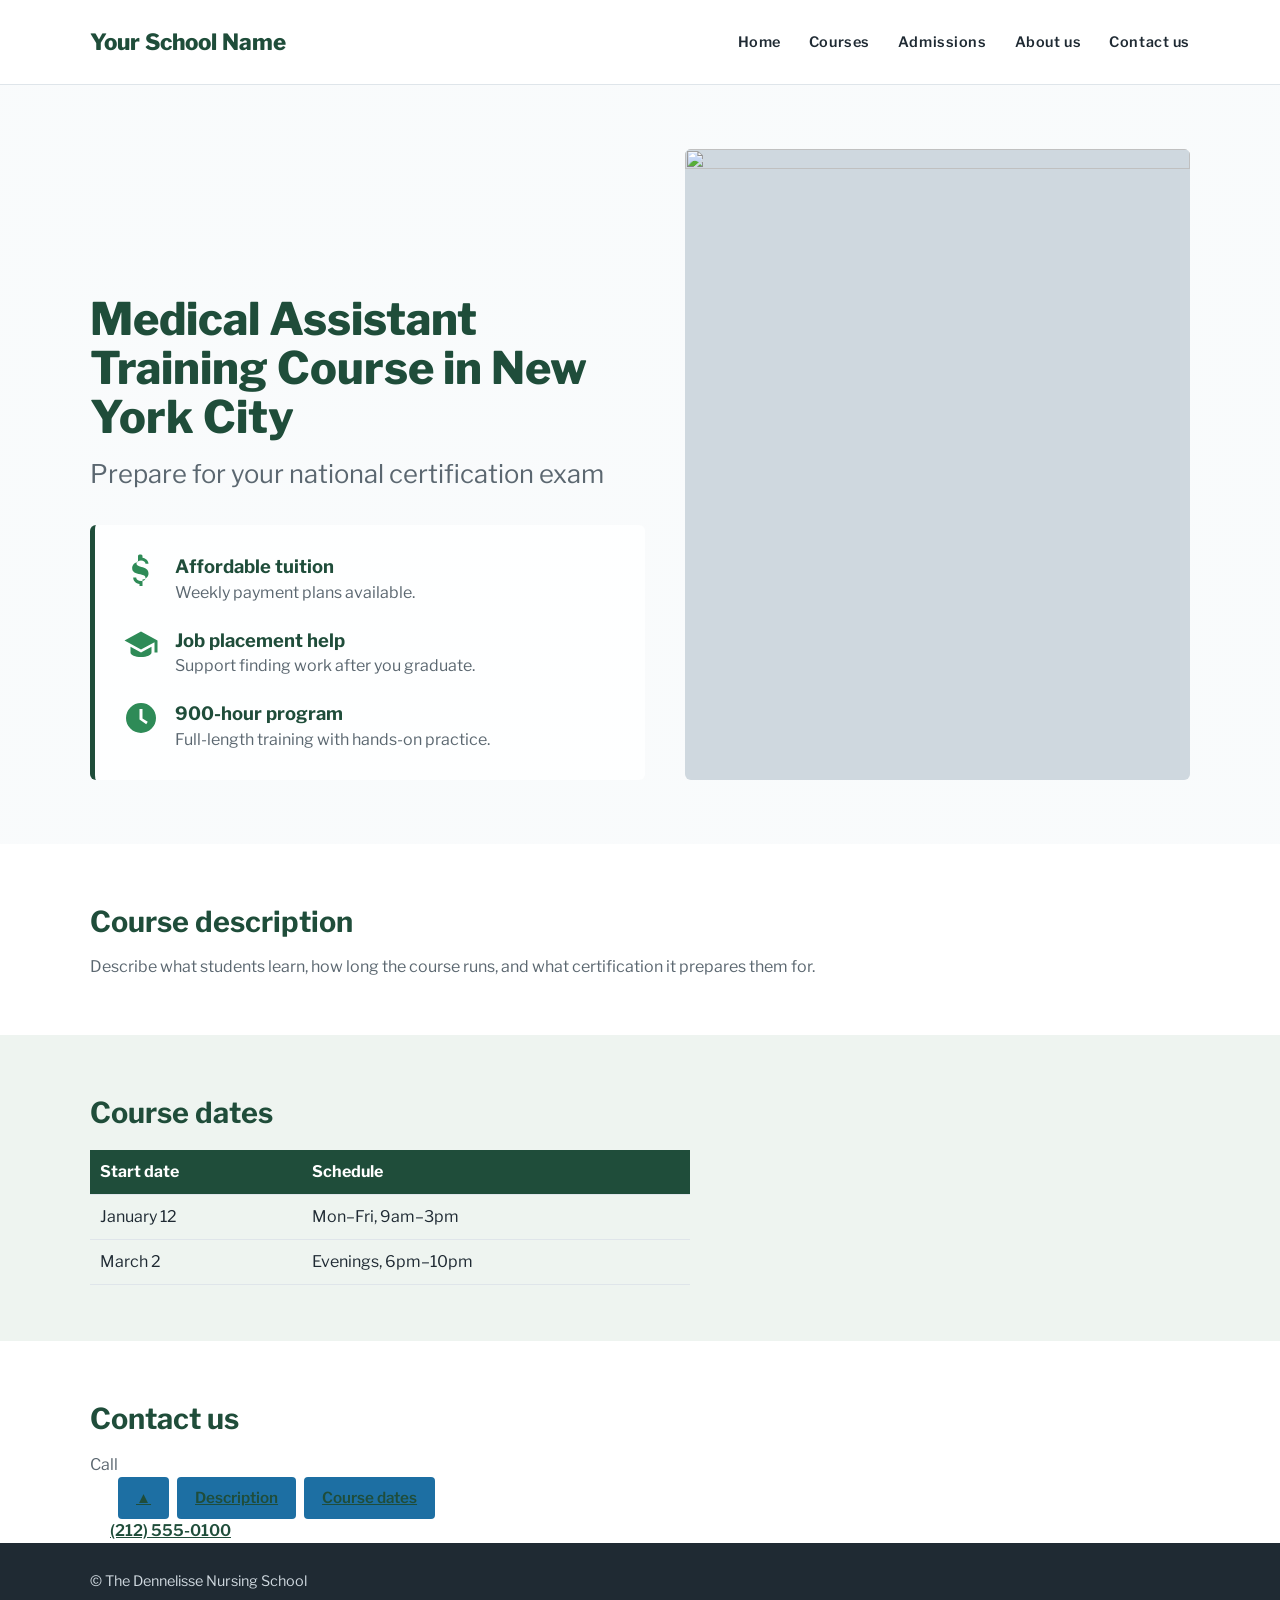
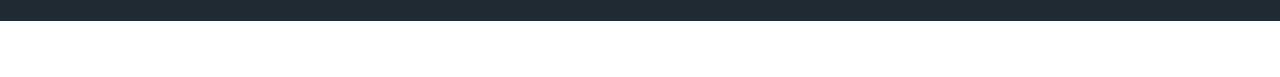
==== page folder/index.html @ 5b3fc9e5 "Updated CSS" ====
<!DOCTYPE html>
<html lang="en">
  <link rel="stylesheet" href="page.css">
<head>
  <meta charset="UTF-8">
  <meta name="viewport" content="width=device-width, initial-scale=1">
  <title>Medical Assistant Training | The Dennelisse Nursing School</title>
  <link rel="preconnect" href="https://fonts.googleapis.com">
  <link href="https://fonts.googleapis.com/css2?family=Libre+Franklin:wght@400;600;800&display=swap" rel="stylesheet">
  <style>
    :root {
      --ink: #1f2a33;
      --muted: #5b6770;
      --brand: #1d6fa3;      /* buttons, links */
      --accent: #2e8b57;     /* feature icons */
      --panel: rgba(255, 255, 255, 0.9);
      --line: #dfe5ea;
    }
    * { box-sizing: border-box; margin: 0; }
    body { font-family: "Libre Franklin", Arial, sans-serif; color: var(--ink); line-height: 1.5; }
    a { color: inherit; text-decoration: none; }
    .wrap { max-width: 1140px; margin: 0 auto; padding: 0 20px; }

    /* ---------- Header ---------- */
    header { background: #fff; border-bottom: 1px solid var(--line); position: sticky; top: 0; z-index: 10; }
    header .wrap { display: flex; align-items: center; justify-content: space-between; min-height: 84px; gap: 20px; }
    .logo { display: flex; align-items: center; gap: 12px; font-weight: 800; font-size: 1.4rem; line-height: 1.1; }
    .logo img { height: 56px; width: auto; }
    nav ul { display: flex; gap: 28px; list-style: none; padding: 0; }
    nav a { font-weight: 600; font-size: 0.9rem; letter-spacing: 0.04em; }
    nav a:hover, nav a:focus-visible { color: var(--brand); }
    .menu-toggle { display: none; background: none; border: 1px solid var(--line); padding: 8px 12px; border-radius: 4px; font: inherit; cursor: pointer; }

    /* ---------- Hero ---------- */
    .hero {
      /* Replace with your own photo: images/hero-bg.jpg */
      background: linear-gradient(rgba(255,255,255,0.75), rgba(255,255,255,0.75)),
                  url("images/hero-bg.jpg") center / cover, #e9eef2;
      padding: 64px 0;
    }
    .hero .wrap { display: grid; grid-template-columns: 1.1fr 1fr; gap: 40px; align-items: end; }
    .hero h1 { font-size: clamp(1.9rem, 3.5vw, 2.8rem); line-height: 1.1; font-weight: 800; }
    .hero .subtitle { font-size: clamp(1.2rem, 2vw, 1.7rem); color: var(--muted); margin: 12px 0 32px; }
    .features { background: var(--panel); border-radius: 6px; padding: 28px; display: grid; gap: 22px; }
    .feature { display: flex; gap: 16px; align-items: flex-start; }
    .feature svg { flex: none; width: 36px; height: 36px; fill: var(--accent); }
    .feature h2 { font-size: 1.15rem; }
    .feature p { color: var(--muted); }
    .hero-photo { width: 100%; aspect-ratio: 4 / 5; object-fit: cover; background: #cfd8df; border-radius: 6px; }

    /* ---------- Bottom bar ---------- */
    .bottom-bar { background: #f5f7f9; border-top: 1px solid var(--line); position: sticky; bottom: 0; }
    .bottom-bar .wrap { display: flex; align-items: center; justify-content: space-between; flex-wrap: wrap; gap: 12px; padding-top: 10px; padding-bottom: 10px; }
    .btn { display: inline-block; background: var(--brand); color: #fff; padding: 10px 18px; border-radius: 4px; font-weight: 600; font-size: 0.95rem; }
    .btn:hover, .btn:focus-visible { background: #155882; }
    .bar-links { display: flex; gap: 8px; flex-wrap: wrap; }
    .phone { font-weight: 600; }

    /* ---------- Content sections ---------- */
    section.content { padding: 56px 0; }
    section.content h2 { font-size: 1.8rem; margin-bottom: 12px; }
    section.content p { max-width: 70ch; color: var(--muted); }
    table { border-collapse: collapse; margin-top: 16px; width: 100%; max-width: 600px; }
    th, td { text-align: left; padding: 10px; border-bottom: 1px solid var(--line); }

    footer { background: var(--ink); color: #cfd8df; padding: 28px 0; font-size: 0.9rem; }

    :focus-visible { outline: 3px solid var(--brand); outline-offset: 2px; }

    /* ---------- Mobile ---------- */
    @media (max-width: 800px) {
      .menu-toggle { display: block; }
      nav { display: none; width: 100%; }
      nav.open { display: block; }
      header .wrap { flex-wrap: wrap; }
      nav ul { flex-direction: column; gap: 14px; padding-bottom: 16px; }
      .hero .wrap { grid-template-columns: 1fr; }
      .hero-photo { max-height: 360px; }
    }
  </style>
</head>
<body>

  <header>
    <div class="wrap">
      <a class="logo" href="index.html">
        <!-- <img src="images/logo.png" alt=""> -->
        Your School Name
      </a>
      <button class="menu-toggle" aria-expanded="false" aria-controls="site-nav">Menu</button>
      <nav id="site-nav">
        <ul>
          <li><a href="index.html">Home</a></li>
          <li><a href="#description">Courses</a></li>
          <li><a href="#admissions">Admissions</a></li>
          <li><a href="#about">About us</a></li>
          <li><a href="#contact">Contact us</a></li>
        </ul>
      </nav>
    </div>
  </header>

  <main>
    <section class="hero">
      <div class="wrap">
        <div>
          <h1>Medical Assistant Training Course in New York City</h1>
          <p class="subtitle">Prepare for your national certification exam</p>

          <div class="features">
            <div class="feature">
              <svg viewBox="0 0 24 24" aria-hidden="true"><path d="M12 1a1 1 0 0 1 1 1v1.1c2.3.4 4 2 4 4.1h-2c0-1.2-1.3-2.2-3-2.2s-3 .9-3 2c0 1.3 1.1 1.7 3.3 2.3 2.4.6 4.7 1.4 4.7 4.3 0 2.1-1.7 3.7-4 4.1V22h-2v-1.3c-2.4-.4-4.2-2.1-4.2-4.4h2c0 1.3 1.4 2.4 3.2 2.4 1.9 0 3-.9 3-2.1 0-1.4-1.1-1.8-3.4-2.4C8.3 13.6 6.1 12.8 6.1 10c0-2 1.6-3.6 3.9-4V2a1 1 0 0 1 1-1z"/></svg>
              <div><h2>Affordable tuition</h2><p>Weekly payment plans available.</p></div>
            </div>
            <div class="feature">
              <svg viewBox="0 0 24 24" aria-hidden="true"><path d="M12 3 1 9l11 6 9-4.9V17h2V9L12 3zm-7 10.2V17c0 1.7 3.1 3 7 3s7-1.3 7-3v-3.8l-7 3.8-7-3.8z"/></svg>
              <div><h2>Job placement help</h2><p>Support finding work after you graduate.</p></div>
            </div>
            <div class="feature">
              <svg viewBox="0 0 24 24" aria-hidden="true"><path d="M12 2a10 10 0 1 0 0 20 10 10 0 0 0 0-20zm1 10.4 3.5 2.1-1 1.7L11 13V6h2v6.4z"/></svg>
              <div><h2>900-hour program</h2><p>Full-length training with hands-on practice.</p></div>
            </div>
          </div>
        </div>

        <!-- Replace with your own photo -->
        <img class="hero-photo" src="images/The-Dennelisse-LHCSA.jpg"A medical assistant student in scrubs">
      </div>
    </section>

    <section class="content" id="description">
      <div class="wrap">
        <h2>Course description</h2>
        <p>Describe what students learn, how long the course runs, and what certification it prepares them for.</p>
      </div>
    </section>

    <section class="content" id="dates">
      <div class="wrap">
        <h2>Course dates</h2>
        <table>
          <thead><tr><th>Start date</th><th>Schedule</th></tr></thead>
          <tbody>
            <tr><td>January 12</td><td>Mon–Fri, 9am–3pm</td></tr>
            <tr><td>March 2</td><td>Evenings, 6pm–10pm</td></tr>
          </tbody>
        </table>
      </div>
    </section>

    <section class="content" id="contact">
      <div class="wrap">
        <h2>Contact us</h2>
        <p>Call <a href="tel:(718) 993-5580</a> or visit us at 123 Example St, New York, NY.</p>
      </div>
    </section>
  </main>

  <div class="bottom-bar">
    <div class="wrap">
      <div class="bar-links">
        <a class="btn" href="#top" aria-label="Back to top">▲</a>
        <a class="btn" href="#description">Description</a>
        <a class="btn" href="#dates">Course dates</a>
      </div>
      <a class="phone" href="tel:+12125550100">(212) 555-0100</a>
    </div>
  </div>

  <footer>
    <div class="wrap">© The Dennelisse Nursing School</div>
  </footer>

  <script>
    // Mobile menu toggle
    const btn = document.querySelector('.menu-toggle');
    const nav = document.getElementById('site-nav');
    btn.addEventListener('click', () => {
      const open = nav.classList.toggle('open');
      btn.setAttribute('aria-expanded', open);
    });
  </script>
</body>
</html>
---- page folder/page.css ----
/* =========================================================
   Dark green + white theme
   Load this AFTER the <style> block in index.html so it wins.
   ========================================================= */

:root {
  --green: #1f4d3a;        /* main dark green: buttons, headings, bars */
  --green-dark: #163a2c;   /* hover states, footer */
  --green-tint: #eef4f0;   /* very light green for backgrounds */
  --white: #ffffff;
  --ink: #1c2621;          /* body text */
  --muted: #55635b;        /* secondary text */
  --line: #d5e0d9;         /* borders */

  /* Map the template's original variables onto the new palette */
  --brand: var(--green);
  --accent: var(--green);
  --panel: var(--white);
}

body { background: var(--white); color: var(--ink); }

/* ---------- Header ---------- */
header { background: var(--white); border-bottom: 3px solid var(--green); }
.logo { color: var(--green); }
nav a { color: var(--ink); }
nav a:hover,
nav a:focus-visible { color: var(--green); text-decoration: underline; text-underline-offset: 6px; }
.menu-toggle { border-color: var(--green); color: var(--green); }

/* ---------- Hero ---------- */
.hero {
  background: linear-gradient(rgba(238, 244, 240, 0.85), rgba(238, 244, 240, 0.85)),
              url("images/hero-bg.jpg") center / cover, var(--green-tint);
}
.hero h1 { color: var(--green); }
.features { background: var(--white); border-left: 5px solid var(--green); }
.feature h2 { color: var(--green); }
.feature svg { fill: var(--green); }

/* ---------- Buttons ---------- */
.btn { background: var(--green); color: var(--white); }
.btn:hover,
.btn:focus-visible { background: var(--green-dark); }

/* ---------- Bottom bar (dark green with white text) ---------- */
.bottom-bar { background: var(--green); border-top: none; }
.bottom-bar .btn { background: var(--white); color: var(--green); }
.bottom-bar .btn:hover,
.bottom-bar .btn:focus-visible { background: var(--green-tint); }
.bottom-bar .phone { color: var(--white); }

/* ---------- Content sections ---------- */
section.content h2 { color: var(--green); }
section.content:nth-of-type(odd) { background: var(--green-tint); }
section.content a { color: var(--green); text-decoration: underline; }
th { background: var(--green); color: var(--white); }
td { border-bottom-color: var(--line); }

/* ---------- Footer ---------- */
footer { background: var(--green-dark); color: var(--white); }

/* ---------- Keyboard focus ---------- */
:focus-visible { outline-color: var(--green); }
.bottom-bar :focus-visible { outline-color: var(--white); }
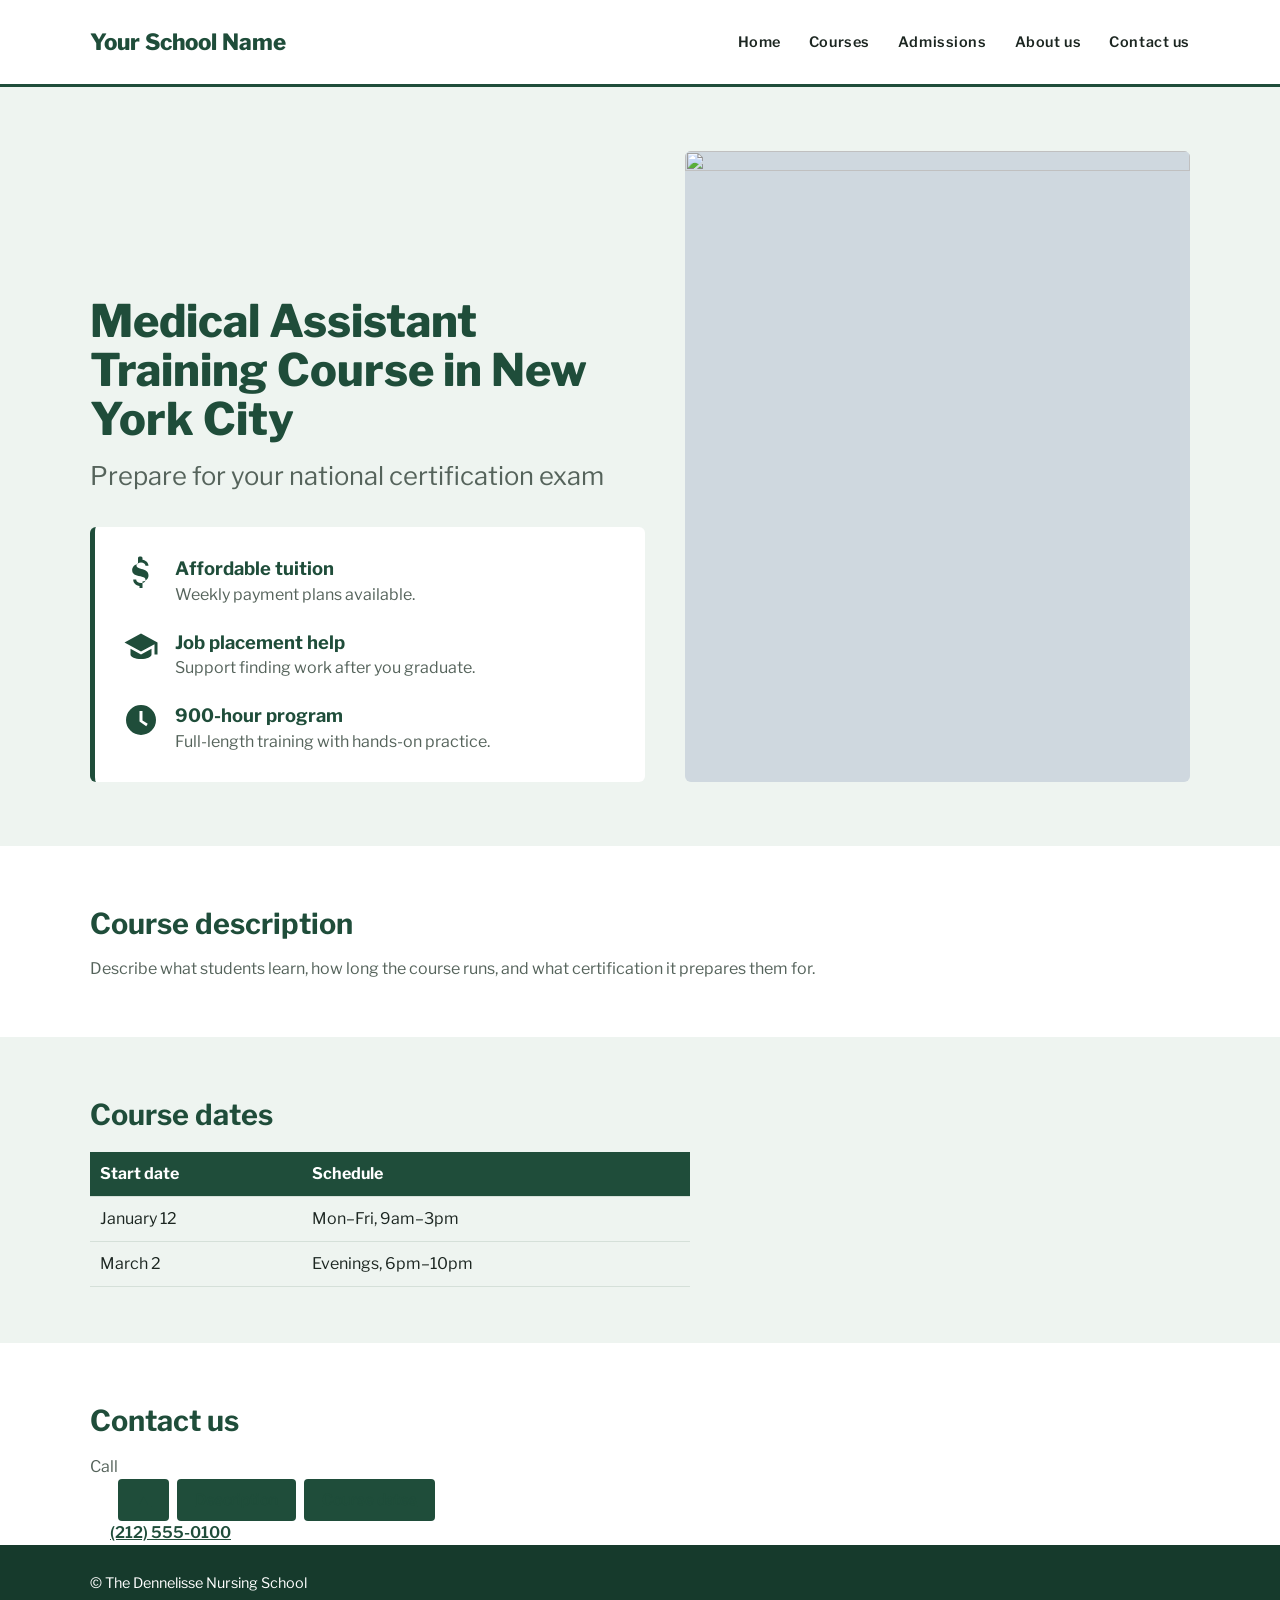
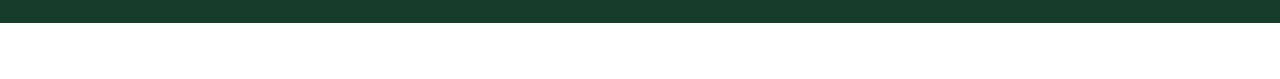
==== commit 76b0d98e: "Updated CSS" ====
--- a/page folder/index.html
+++ b/page folder/index.html
@@ -1,6 +1,5 @@
 <!DOCTYPE html>
 <html lang="en">
-  <link rel="stylesheet" href="page.css">
 <head>
   <meta charset="UTF-8">
   <meta name="viewport" content="width=device-width, initial-scale=1">
@@ -78,6 +77,7 @@
       .hero-photo { max-height: 360px; }
     }
   </style>
+  <link rel="stylesheet" href="page.css">
 </head>
 <body>
 
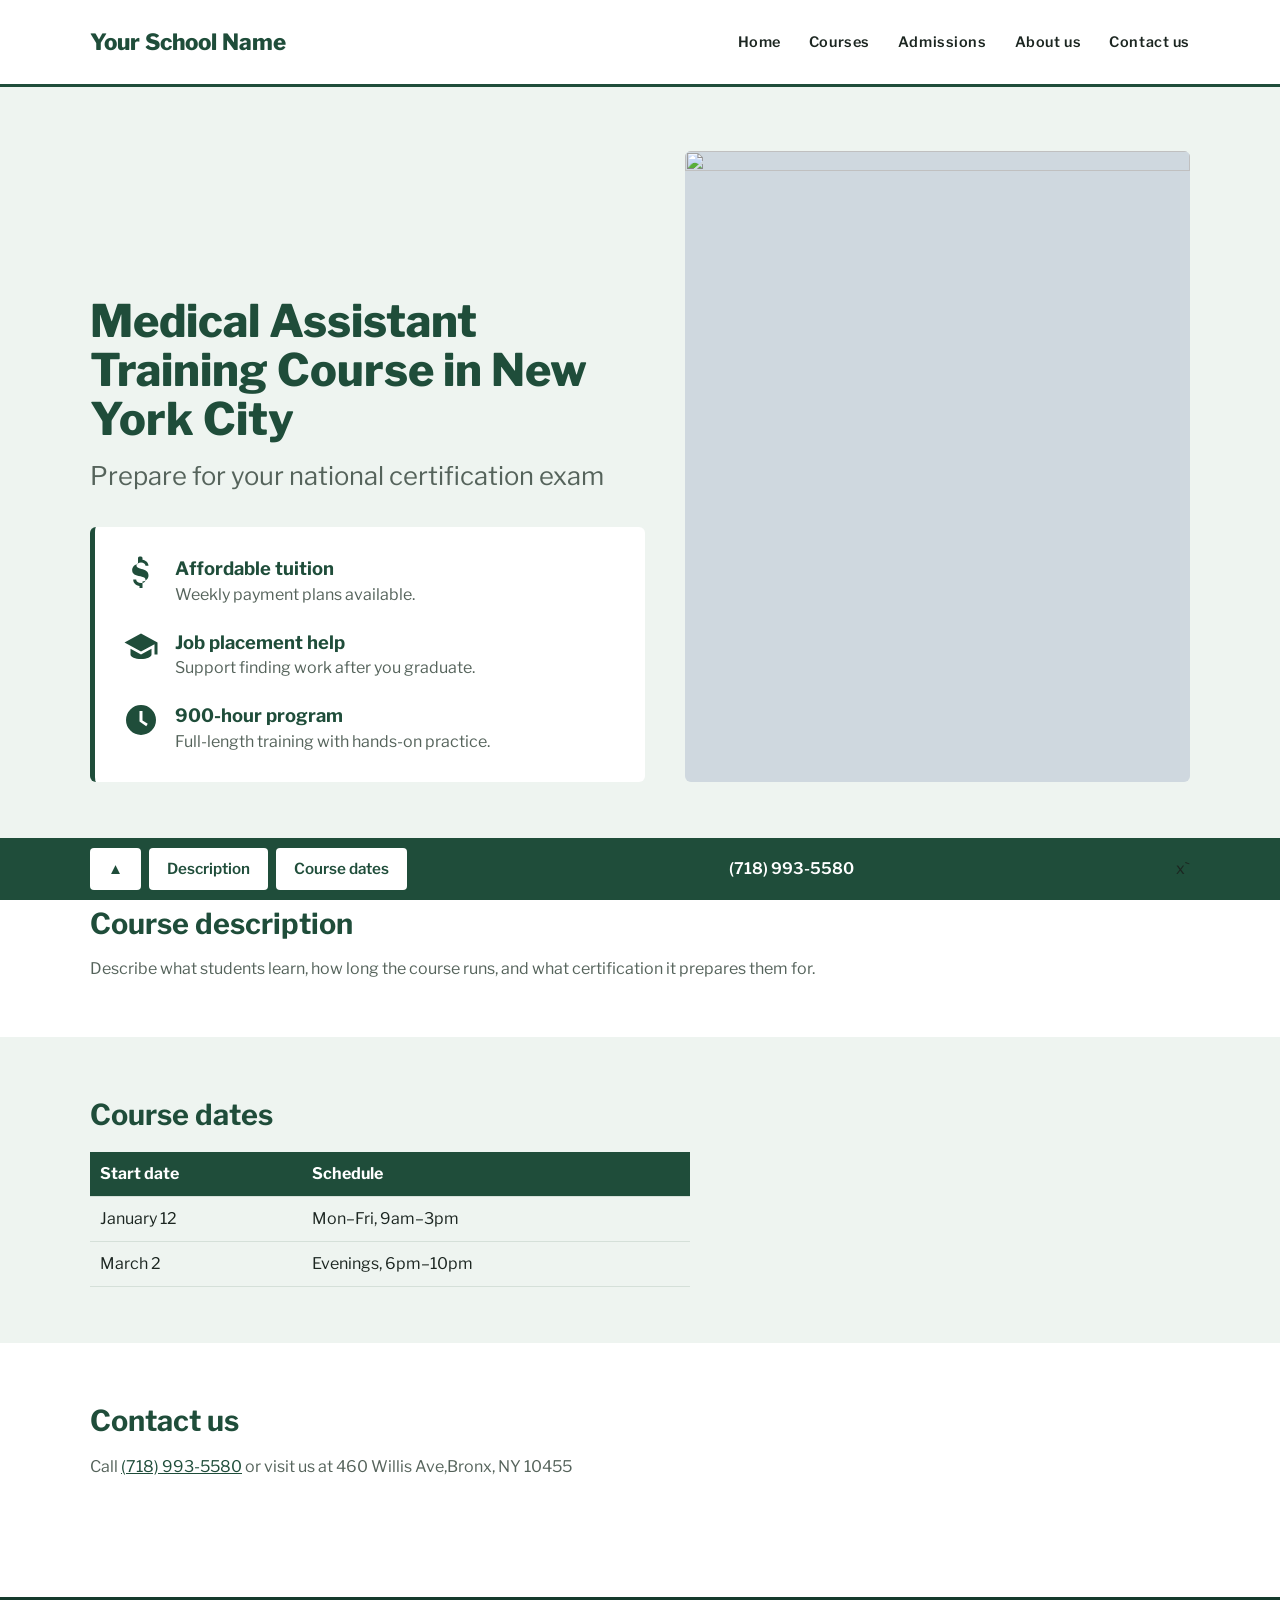
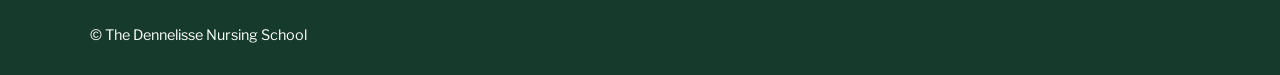
==== commit f6502172: "Updated CSS" ====
--- a/page folder/index.html
+++ b/page folder/index.html
@@ -77,7 +77,7 @@
       .hero-photo { max-height: 360px; }
     }
   </style>
-  <link rel="stylesheet" href="page.css">
+  <link rel="stylesheet" href="theme-green.css">
 </head>
 <body>
 
@@ -124,7 +124,7 @@
         </div>
 
         <!-- Replace with your own photo -->
-        <img class="hero-photo" src="images/The-Dennelisse-LHCSA.jpg"A medical assistant student in scrubs">
+        <img class="hero-photo" src="images/The-Dennelisse-LHCSA.jpg"The Dennelisse tree logo">
       </div>
     </section>
 
@@ -151,7 +151,7 @@
     <section class="content" id="contact">
       <div class="wrap">
         <h2>Contact us</h2>
-        <p>Call <a href="tel:(718) 993-5580</a> or visit us at 123 Example St, New York, NY.</p>
+        <p>Call <a href="tel:+17189935580">(718) 993-5580</a> or visit us at 460 Willis Ave,Bronx, NY 10455</p>
       </div>
     </section>
   </main>
@@ -163,7 +163,7 @@
         <a class="btn" href="#description">Description</a>
         <a class="btn" href="#dates">Course dates</a>
       </div>
-      <a class="phone" href="tel:+12125550100">(212) 555-0100</a>
+        <a class="phone" href="tel:+17189935580">(718) 993-5580</a>x`   
     </div>
   </div>
 
--- a/page folder/theme-green.css
+++ b/page folder/theme-green.css
@@ -0,0 +1,65 @@
+/* =========================================================
+   Dark green + white theme
+   Load this AFTER the <style> block in index.html so it wins.
+   ========================================================= */
+
+:root {
+  --green: #1f4d3a;        /* main dark green: buttons, headings, bars */
+  --green-dark: #163a2c;   /* hover states, footer */
+  --green-tint: #eef4f0;   /* very light green for backgrounds */
+  --white: #ffffff;
+  --ink: #1c2621;          /* body text */
+  --muted: #55635b;        /* secondary text */
+  --line: #d5e0d9;         /* borders */
+
+  /* Map the template's original variables onto the new palette */
+  --brand: var(--green);
+  --accent: var(--green);
+  --panel: var(--white);
+}
+
+body { background: var(--white); color: var(--ink); }
+
+/* ---------- Header ---------- */
+header { background: var(--white); border-bottom: 3px solid var(--green); }
+.logo { color: var(--green); }
+nav a { color: var(--ink); }
+nav a:hover,
+nav a:focus-visible { color: var(--green); text-decoration: underline; text-underline-offset: 6px; }
+.menu-toggle { border-color: var(--green); color: var(--green); }
+
+/* ---------- Hero ---------- */
+.hero {
+  background: linear-gradient(rgba(238, 244, 240, 0.85), rgba(238, 244, 240, 0.85)),
+              url("images/hero-bg.jpg") center / cover, var(--green-tint);
+}
+.hero h1 { color: var(--green); }
+.features { background: var(--white); border-left: 5px solid var(--green); }
+.feature h2 { color: var(--green); }
+.feature svg { fill: var(--green); }
+
+/* ---------- Buttons ---------- */
+.btn { background: var(--green); color: var(--white); }
+.btn:hover,
+.btn:focus-visible { background: var(--green-dark); }
+
+/* ---------- Bottom bar (dark green with white text) ---------- */
+.bottom-bar { background: var(--green); border-top: none; }
+.bottom-bar .btn { background: var(--white); color: var(--green); }
+.bottom-bar .btn:hover,
+.bottom-bar .btn:focus-visible { background: var(--green-tint); }
+.bottom-bar .phone { color: var(--white); }
+
+/* ---------- Content sections ---------- */
+section.content h2 { color: var(--green); }
+section.content:nth-of-type(odd) { background: var(--green-tint); }
+section.content a { color: var(--green); text-decoration: underline; }
+th { background: var(--green); color: var(--white); }
+td { border-bottom-color: var(--line); }
+
+/* ---------- Footer ---------- */
+footer { background: var(--green-dark); color: var(--white); }
+
+/* ---------- Keyboard focus ---------- */
+:focus-visible { outline-color: var(--green); }
+.bottom-bar :focus-visible { outline-color: var(--white); }
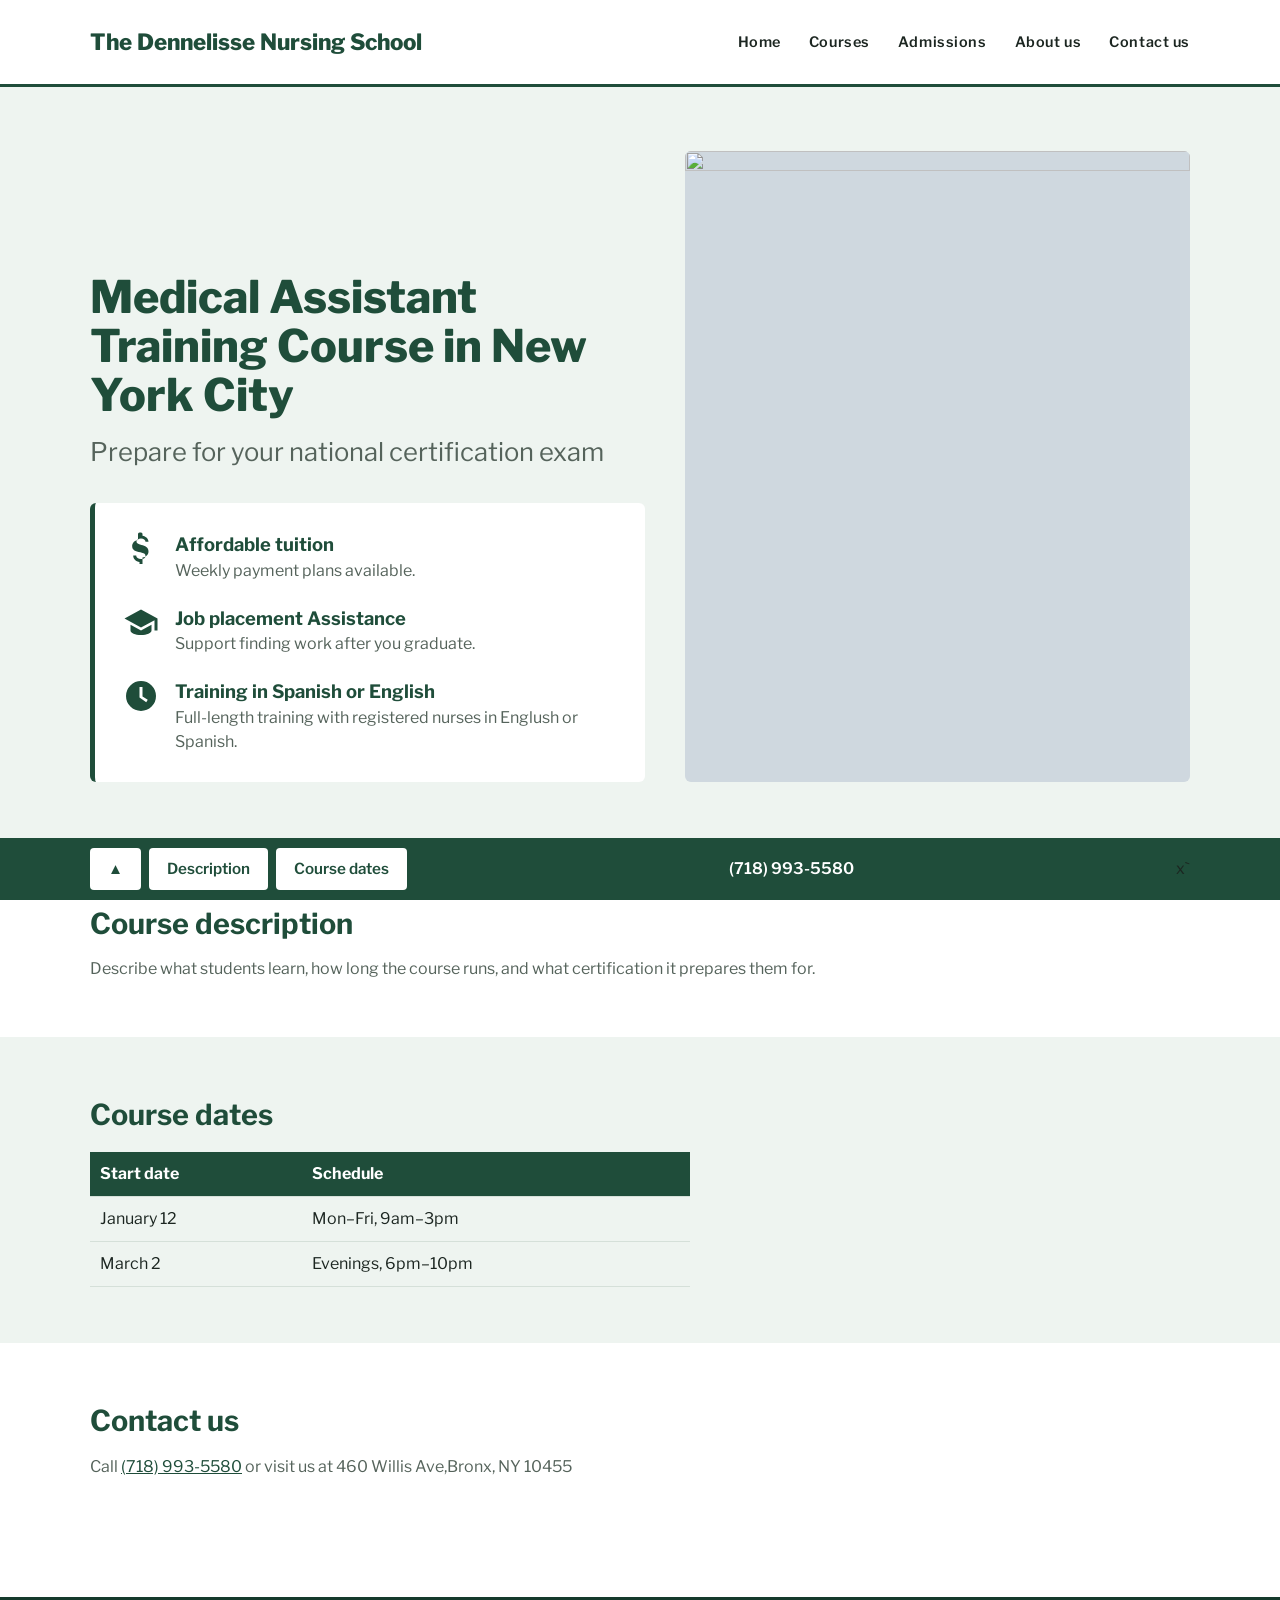
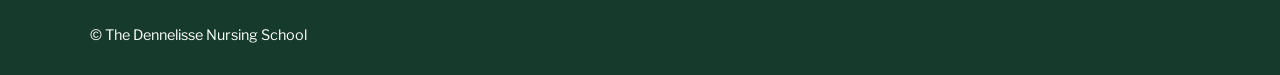
==== commit 953e9e26: "Updated website" ====
--- a/page folder/index.html
+++ b/page folder/index.html
@@ -85,7 +85,7 @@
     <div class="wrap">
       <a class="logo" href="index.html">
         <!-- <img src="images/logo.png" alt=""> -->
-        Your School Name
+        The Dennelisse Nursing School
       </a>
       <button class="menu-toggle" aria-expanded="false" aria-controls="site-nav">Menu</button>
       <nav id="site-nav">
@@ -114,11 +114,11 @@
             </div>
             <div class="feature">
               <svg viewBox="0 0 24 24" aria-hidden="true"><path d="M12 3 1 9l11 6 9-4.9V17h2V9L12 3zm-7 10.2V17c0 1.7 3.1 3 7 3s7-1.3 7-3v-3.8l-7 3.8-7-3.8z"/></svg>
-              <div><h2>Job placement help</h2><p>Support finding work after you graduate.</p></div>
+              <div><h2>Job placement Assistance</h2><p>Support finding work after you graduate.</p></div>
             </div>
             <div class="feature">
               <svg viewBox="0 0 24 24" aria-hidden="true"><path d="M12 2a10 10 0 1 0 0 20 10 10 0 0 0 0-20zm1 10.4 3.5 2.1-1 1.7L11 13V6h2v6.4z"/></svg>
-              <div><h2>900-hour program</h2><p>Full-length training with hands-on practice.</p></div>
+              <div><h2>Training in Spanish or English</h2><p>Full-length training with registered nurses in Englush or Spanish.</p></div>
             </div>
           </div>
         </div>
